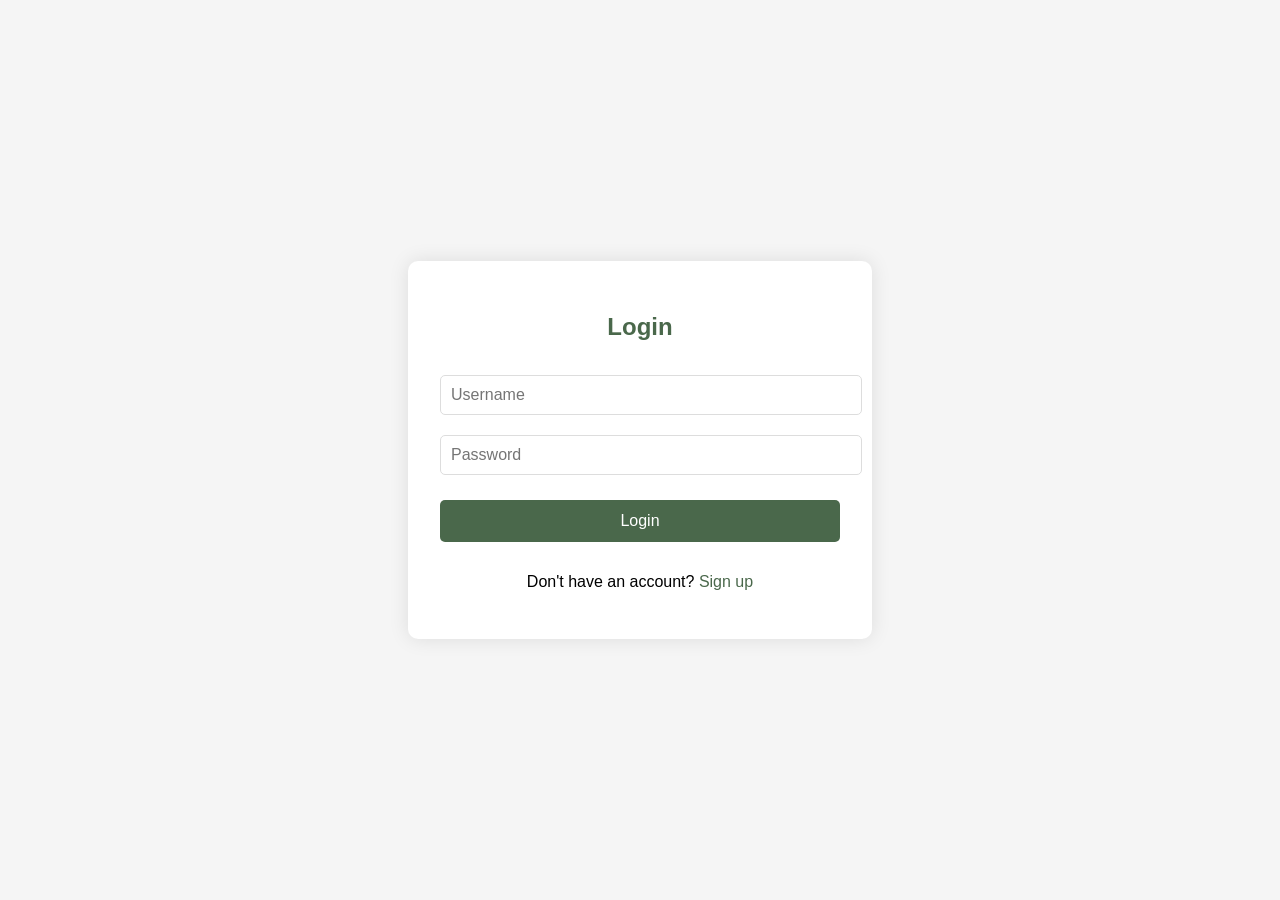
==== InsulinTracker/src/login.html @ 2bfd20a2 "Add initial implementation of Insulin Tracker application - Created .gitignore file to exclude unnec" ====
<!DOCTYPE html>
<html lang="en">
<head>
    <meta charset="UTF-8">
    <meta name="viewport" content="width=device-width, initial-scale=1.0">
    <title>Login - Insulin Tracker</title>
    <link rel="stylesheet" href="style.css">
</head>
<body>
    <div class="auth-container">
        <div class="auth-box" id="loginBox">
            <h2>Login</h2>
            <input type="text" id="loginUsername" placeholder="Username">
            <input type="password" id="loginPassword" placeholder="Password">
            <button onclick="login()">Login</button>
            <p>Don't have an account? <a href="#" onclick="showSignup()">Sign up</a></p>
        </div>

        <div class="auth-box" id="signupBox" style="display: none;">
            <h2>Sign Up</h2>
            <input type="text" id="signupUsername" placeholder="Username">
            <input type="password" id="signupPassword" placeholder="Password">
            <input type="password" id="confirmPassword" placeholder="Confirm Password">
            <button onclick="signup()">Sign Up</button>
            <p>Already have an account? <a href="#" onclick="showLogin()">Login</a></p>
        </div>
    </div>

    <script>
        function showSignup() {
            document.getElementById('loginBox').style.display = 'none';
            document.getElementById('signupBox').style.display = 'block';
        }

        function showLogin() {
            document.getElementById('signupBox').style.display = 'none';
            document.getElementById('loginBox').style.display = 'block';
        }

        async function login() {
            const username = document.getElementById('loginUsername').value;
            const password = document.getElementById('loginPassword').value;

            try {
                const response = await fetch('/login', {
                    method: 'POST',
                    headers: { 'Content-Type': 'application/json' },
                    body: JSON.stringify({ username, password })
                });

                const data = await response.json();
                if (response.ok) {
                    window.location.href = '/';
                } else {
                    alert(data.error);
                }
            } catch (err) {
                alert('Error connecting to server');
            }
        }

        async function signup() {
            const username = document.getElementById('signupUsername').value;
            const password = document.getElementById('signupPassword').value;
            const confirmPass = document.getElementById('confirmPassword').value;

            if (password !== confirmPass) {
                alert('Passwords do not match');
                return;
            }

            try {
                const response = await fetch('/signup', {
                    method: 'POST',
                    headers: { 'Content-Type': 'application/json' },
                    body: JSON.stringify({ username, password })
                });

                const data = await response.json();
                if (response.ok) {
                    alert('Account created successfully! Please log in.');
                    showLogin();
                } else {
                    alert(data.error);
                }
            } catch (err) {
                alert('Error connecting to server');
            }
        }
    </script>
</body>
</html>
---- InsulinTracker/src/style.css ----
body {
    font-family: Arial, sans-serif;
    margin: 0;
    padding: 20px;
    background-color: #ebe5e5;
}

.auth-container {
    position: fixed;
    top: 0;
    left: 0;
    width: 100%;
    height: 100vh;
    background-color: #ebe5e5;
    display: flex;
    justify-content: center;
    align-items: center;
    z-index: 9999;
}

.auth-box {
    background-color: white;
    padding: 2rem;
    border-radius: 10px;
    box-shadow: 0 0 20px rgba(0, 0, 0, 0.2);
    width: 100%;
    max-width: 400px;
}

.auth-title {
    text-align: center;
    margin-bottom: 1.5rem;
    color: #333;
}

.auth-tabs {
    display: flex;
    justify-content: center;
    margin-bottom: 1.5rem;
}

.auth-tab {
    padding: 0.5rem 1.5rem;
    border: none;
    background: none;
    cursor: pointer;
    font-size: 1rem;
    color: #666;
    border-bottom: 2px solid transparent;
}

.auth-tab.active {
    color: #4a684b;
    border-bottom: 2px solid #4a684b;
}

.auth-form {
    display: flex;
    flex-direction: column;
    gap: 1rem;
    background: white;
    padding: 20px;
    border-radius: 8px;
    width: 100%;
    box-sizing: border-box;
}

.auth-form button {
    background-color: #4a684b;
    color: white;
    border: none;
    padding: 12px 20px;
    border-radius: 5px;
    cursor: pointer;
    font-size: 16px;
    margin-top: 10px;
}

.auth-form button:hover {
    background-color: #3a5a3b;
}

#main-content {
    display: none;
}

.auth-form input {
    padding: 0.8rem;
    border: 1px solid #ddd;
    border-radius: 5px;
    font-size: 1rem;
}

.auth-button {
    background-color: #4a684b;
    color: white;
    border: none;
    padding: 0.8rem;
    border-radius: 5px;
    cursor: pointer;
    font-size: 1rem;
    transition: background-color 0.2s;
}

.auth-button:hover {
    background-color: #3a5a3b;
}

.error-message {
    color: #dc3545;
    margin: 0.5rem 0;
    text-align: center;
    font-size: 0.9rem;}

h1 {
    color: #333;
}

.Title {
    text-align: center
}

#insulinButton{
    background-color: #4a684b;
    color: white;
    border: none;
    padding: 10px 20px;
    text-align: center;
    text-decoration: none;
    display: inline-block;
    font-size: 16px;
    margin: 4px 2px;
    cursor: pointer;
    border-radius: 12px
}

#TitlePart{
    text-align: center;
    border-style: solid;
    border-color: transparent;
    border-radius: 10px;
    box-shadow: 0 0 20px rgb(3, 3, 3, 0.2);
    margin-bottom: 20px; 
    /* gives me space for the second box */
}


#Calculations{
    text-align: center;
    text-size-adjust: 10px;
    border-style: solid;
    border-color: transparent;
    border-radius: 10px;
    box-shadow: 0 0 20px rgb(3, 3, 3, 0.2);
    margin-bottom: 20px;
}

#MealAnalyzer {
    text-align: center;
    border-style: solid;
    border-color: transparent;
    border-radius: 10px;
    box-shadow: 0 0 20px rgb(3, 3, 3, 0.2);
    padding: 20px;
    margin-bottom: 20px;
}

#mealInput {
    width: 80%;
    padding: 10px;
    margin: 10px 0;
    border-radius: 5px;
    border: 1px solid #ccc;
    font-family: Arial, sans-serif;
}

#analyzeMealBtn {
    background-color: #4a684b;
    color: white;
    border: none;
    padding: 10px 20px;
    text-align: center;
    text-decoration: none;
    display: inline-block;
    font-size: 16px;
    margin: 4px 2px;
    cursor: pointer;
    border-radius: 12px;
}

#mealResults {
    margin-top: 15px;
    text-align: left;
    padding: 15px;
    background-color: #f9f9f9;
    border-radius: 5px;
    display: none;
}

.food-log-section {
    margin-top: 20px;
    padding: 15px;
    background-color: #fff;
    border-radius: 10px;
    box-shadow: 0 0 10px rgba(0,0,0,0.1);
}

.food-log {
    max-height: 300px;
    overflow-y: auto;
    padding: 10px;
}

.food-entry {
    display: flex;
    justify-content: space-between;
    align-items: center;
    padding: 10px;
    margin: 5px 0;
    background-color: #f9f9f9;
    border-radius: 5px;
    border-left: 4px solid #4a684b;
}

.food-entry .time {
    color: #666;
    font-size: 0.9em;
    margin-right: 10px;
}

.food-entry .calories {
    color: #4a684b;
    font-weight: bold;
}

#chatbot {
    text-align: center;
    margin-top: 20px;
    border-style: solid;
    border-color: transparent;
    border-radius: 10px;
    box-shadow: 0 0 20px rgb(3, 3, 3, 0.2);
    padding: 20px;
}

#main-chatbot-messages {
    height: 200px;
    overflow-y: auto;
    margin: 10px 0;
    padding: 10px;
    background: #f9f9f9;
    border-radius: 5px;
    text-align: left;
}

#main-chatbot-input {
    width: 70%;
    padding: 8px;
    margin-right: 10px;
    border: 1px solid #ccc;
    border-radius: 5px;
}

#chatbot button {
    padding: 8px 20px;
    background-color: #4a684b;
    color: white;
    border: none;
    border-radius: 5px;
    cursor: pointer;
}

#chatbot button:hover {
    background-color: #3d573e;
}

/* Auth Styles */
.auth-container {
    display: flex;
    justify-content: center;
    align-items: center;
    min-height: 100vh;
    background-color: #f5f5f5;
}

.auth-box {
    background: white;
    padding: 2rem;
    border-radius: 10px;
    box-shadow: 0 0 20px rgba(0,0,0,0.1);
    width: 100%;
    max-width: 400px;
}

.auth-box h2 {
    text-align: center;
    color: #4a684b;
    margin-bottom: 1.5rem;
}

.auth-box input {
    width: 100%;
    padding: 10px;
    margin: 10px 0;
    border: 1px solid #ddd;
    border-radius: 5px;
    font-size: 1rem;
}

.auth-box button {
    width: 100%;
    padding: 12px;
    background-color: #4a684b;
    color: white;
    border: none;
    border-radius: 5px;
    cursor: pointer;
    font-size: 1rem;
    margin: 15px 0;
}

.auth-box button:hover {
    background-color: #3d573e;
}

.auth-box p {
    text-align: center;
    margin-top: 1rem;
}

.auth-box a {
    color: #4a684b;
    text-decoration: none;
}

.auth-box a:hover {
    text-decoration: underline;
}

.clear-button {
    background-color: #964B4B !important;
    margin-left: 5px !important;
}

.clear-button:hover {
    background-color: #833F3F !important;
    text-align: center;
    border-style: solid;
    border-color: transparent;
    border-radius: 10px;
    box-shadow: 0 0 20px rgb(3, 3, 3, 0.2);
    margin-top: 20px; 
    /* gives me space for the second box */
}

#chatbot button {
    background-color: #4a684b;
    color: white;
    border: none;
    padding: 6px 20px;
    text-align: center;
    text-decoration: none;
    display: inline-block;
    font-size: 16px;
    margin: 4px 2px;
    cursor: pointer;
    border-radius: 12px}

#toggle-chat {
  position: fixed;
  bottom: 20px;
  right: 20px;
  z-index: 1001;
  background-color: #4a684b;
  color: white;
  border: none;
  padding: 10px 20px;
  border-radius: 5px;
  cursor: pointer;
}

#toggle-chat:hover {
  background-color: #3d573e;
}

#chatbot-box {
  position: fixed;
  bottom: 70px;
  right: 20px;
  display: none;
}

#chatbot-box.show {
  display: block;
  width: 300px;
  background: #fff;
  border: 1px solid #ccc;
  border-radius: 10px;
  box-shadow: 0 0 10px #aaa;
  padding: 10px;
  z-index: 1000;
}
#chatbot-messages {
  height: 150px;
  overflow-y: auto;
  margin-bottom: 10px;
  background: #f9f9f9;
  border-radius: 5px;
  padding: 5px;
  font-size: 14px;
}
#chatbot-input {
  width: 70%;
  padding: 5px;
  border-radius: 5px;
  border: 1px solid #ccc;
}
#chatbot-box button {
  width: 25%;
  padding: 5px;
  border-radius: 5px;
  border: none;
  background: #0078d4;
  color: #fff;
  cursor: pointer;
}
#chatbot-box button:hover {
  background: #005fa3;
}

#foodlogger{
    text-align: center;
    border-style: solid;
    border-color: transparent;
    border-radius: 10px;
    box-shadow: 0 0 20px rgb(3, 3, 3, 0.2);
    margin-top: 20px; 
    /* gives me space for the second box */
}

#food-grid {
  margin-top: 20px;
  display: grid;
  grid-template-columns: repeat(4, 1fr);
  grid-gap: 10px;
  padding: 20px;
  border: 1px solid #ddd;
  border-radius: 10px;
  box-shadow: 0 0 10px rgba(0, 0, 0, 0.1);
}

.grid-header {
  grid-column: 1 / -1;
  background-color: #f0f0f0;
  padding: 10px;
  border-bottom: 1px solid #ddd;
}

.grid-cell {
  padding: 10px;
  border-bottom: 1px solid #ddd;
}

.grid-body {
  grid-column: 1 / -1;
}
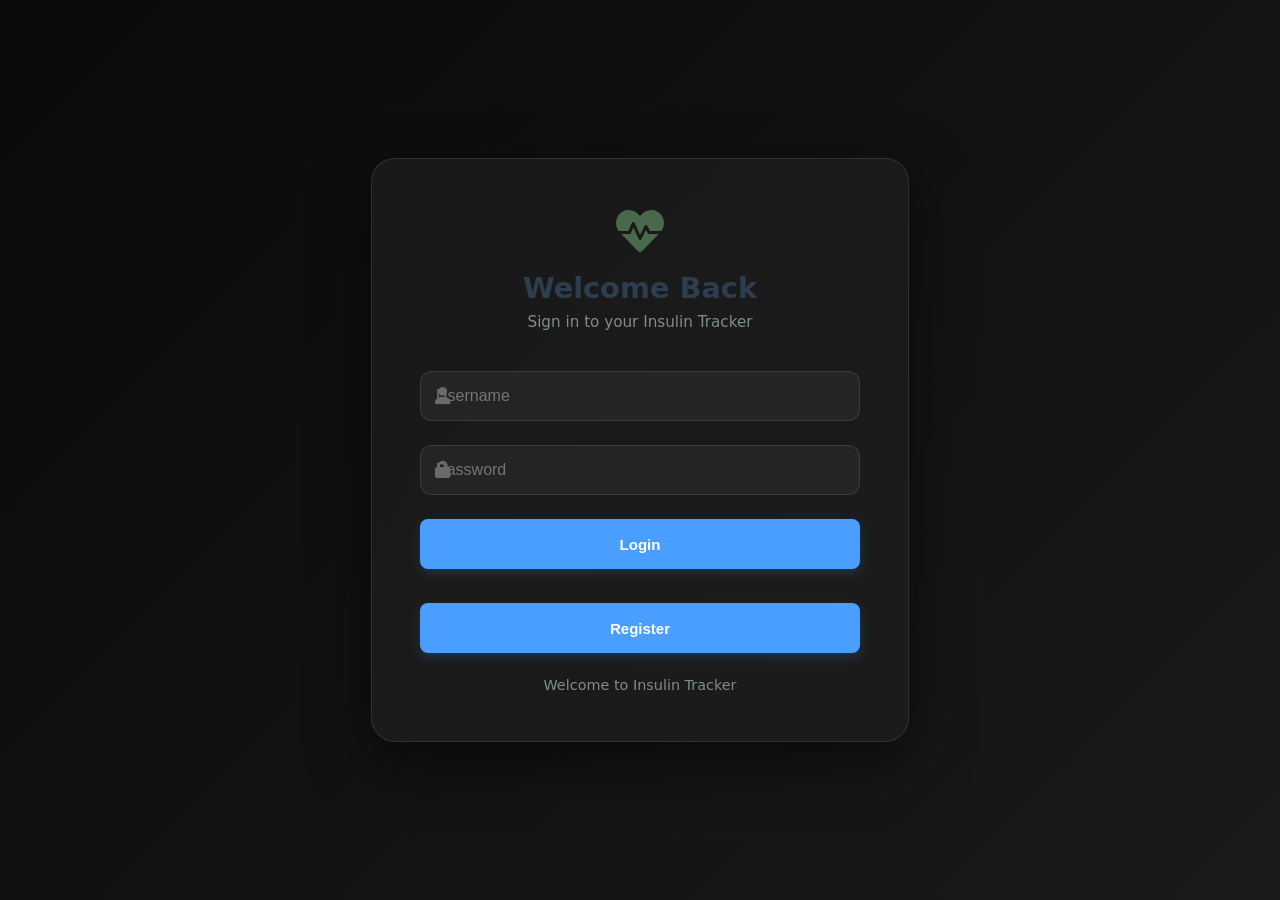
==== commit fa8396e6: "comitting code changes for iteration 1" ====
--- a/InsulinTracker/src/login.html
+++ b/InsulinTracker/src/login.html
@@ -5,41 +5,169 @@
     <meta name="viewport" content="width=device-width, initial-scale=1.0">
     <title>Login - Insulin Tracker</title>
     <link rel="stylesheet" href="style.css">
+    <link rel="stylesheet" href="https://cdnjs.cloudflare.com/ajax/libs/font-awesome/6.0.0/css/all.min.css">
 </head>
 <body>
     <div class="auth-container">
-        <div class="auth-box" id="loginBox">
-            <h2>Login</h2>
-            <input type="text" id="loginUsername" placeholder="Username">
-            <input type="password" id="loginPassword" placeholder="Password">
-            <button onclick="login()">Login</button>
-            <p>Don't have an account? <a href="#" onclick="showSignup()">Sign up</a></p>
+        <div class="auth-box fade-in-up" id="loginBox">
+            <div class="auth-header">
+                <i class="fas fa-heartbeat"></i>
+                <h2>Welcome Back</h2>
+                <p class="auth-subtitle">Sign in to your Insulin Tracker</p>
+            </div>
+            
+            <div class="auth-form">
+                <div class="input-group">
+                    <i class="fas fa-user"></i>
+                    <input type="text" id="loginUsername" placeholder="Username" required>
+                </div>
+                <div class="input-group">
+                    <i class="fas fa-lock"></i>
+                    <input type="password" id="loginPassword" placeholder="Password" required>
+                </div>
+                
+                <div class="error-message" id="loginError" style="display: none;"></div>
+                
+                <button class="auth-button" onclick="login()" id="loginBtn">
+                    <span class="btn-text">Login</span>
+                    <div class="spinner" style="display: none;"></div>
+                </button>
+                
+                <button class="auth-button secondary" onclick="showSignup()" id="signupBtn">
+                    <span class="btn-text">Register</span>
+                </button>
+            </div>
+            
+            <div class="auth-footer">
+                <p>Welcome to Insulin Tracker</p>
+            </div>
         </div>
 
-        <div class="auth-box" id="signupBox" style="display: none;">
-            <h2>Sign Up</h2>
-            <input type="text" id="signupUsername" placeholder="Username">
-            <input type="password" id="signupPassword" placeholder="Password">
-            <input type="password" id="confirmPassword" placeholder="Confirm Password">
-            <button onclick="signup()">Sign Up</button>
-            <p>Already have an account? <a href="#" onclick="showLogin()">Login</a></p>
+        <div class="auth-box fade-in-up" id="signupBox" style="display: none;">
+            <div class="auth-header">
+                <i class="fas fa-user-plus"></i>
+                <h2>Create Account</h2>
+                <p class="auth-subtitle">Join Insulin Tracker today</p>
+            </div>
+            
+            <div class="auth-form">
+                <div class="input-group">
+                    <i class="fas fa-user"></i>
+                    <input type="text" id="signupUsername" placeholder="Username" required>
+                </div>
+                <div class="input-group">
+                    <i class="fas fa-lock"></i>
+                    <input type="password" id="signupPassword" placeholder="Password" required>
+                </div>
+                <div class="input-group">
+                    <i class="fas fa-lock"></i>
+                    <input type="password" id="confirmPassword" placeholder="Confirm Password" required>
+                </div>
+                
+                <div class="error-message" id="signupError" style="display: none;"></div>
+                
+                <button class="auth-button" onclick="signup()" id="signupSubmitBtn">
+                    <span class="btn-text">Sign Up</span>
+                    <div class="spinner" style="display: none;"></div>
+                </button>
+                
+                <button class="auth-button secondary" onclick="showLogin()" id="backToLoginBtn">
+                    <span class="btn-text">Back to Login</span>
+                </button>
+            </div>
+            
+            <div class="auth-footer">
+                <p>Create your account to start tracking</p>
+            </div>
         </div>
     </div>
 
     <script>
         function showSignup() {
-            document.getElementById('loginBox').style.display = 'none';
-            document.getElementById('signupBox').style.display = 'block';
+            const loginBox = document.getElementById('loginBox');
+            const signupBox = document.getElementById('signupBox');
+            
+            loginBox.style.opacity = '0';
+            loginBox.style.transform = 'translateY(20px)';
+            
+            setTimeout(() => {
+                loginBox.style.display = 'none';
+                signupBox.style.display = 'block';
+                signupBox.style.opacity = '0';
+                signupBox.style.transform = 'translateY(20px)';
+                
+                setTimeout(() => {
+                    signupBox.style.opacity = '1';
+                    signupBox.style.transform = 'translateY(0)';
+                }, 50);
+            }, 300);
         }
 
         function showLogin() {
-            document.getElementById('signupBox').style.display = 'none';
-            document.getElementById('loginBox').style.display = 'block';
+            const loginBox = document.getElementById('loginBox');
+            const signupBox = document.getElementById('signupBox');
+            
+            signupBox.style.opacity = '0';
+            signupBox.style.transform = 'translateY(20px)';
+            
+            setTimeout(() => {
+                signupBox.style.display = 'none';
+                loginBox.style.display = 'block';
+                loginBox.style.opacity = '0';
+                loginBox.style.transform = 'translateY(20px)';
+                
+                setTimeout(() => {
+                    loginBox.style.opacity = '1';
+                    loginBox.style.transform = 'translateY(0)';
+                }, 50);
+            }, 300);
+        }
+
+        function showError(elementId, message) {
+            const errorElement = document.getElementById(elementId);
+            errorElement.textContent = message;
+            errorElement.style.display = 'block';
+            errorElement.style.opacity = '0';
+            errorElement.style.transform = 'translateY(-10px)';
+            
+            setTimeout(() => {
+                errorElement.style.opacity = '1';
+                errorElement.style.transform = 'translateY(0)';
+            }, 50);
+        }
+
+        function hideError(elementId) {
+            const errorElement = document.getElementById(elementId);
+            errorElement.style.display = 'none';
+        }
+
+        function setLoading(buttonId, isLoading) {
+            const button = document.getElementById(buttonId);
+            const btnText = button.querySelector('.btn-text');
+            const spinner = button.querySelector('.spinner');
+            
+            if (isLoading) {
+                button.disabled = true;
+                btnText.style.display = 'none';
+                spinner.style.display = 'block';
+            } else {
+                button.disabled = false;
+                btnText.style.display = 'block';
+                spinner.style.display = 'none';
+            }
         }
 
         async function login() {
             const username = document.getElementById('loginUsername').value;
             const password = document.getElementById('loginPassword').value;
+
+            if (!username || !password) {
+                showError('loginError', 'Please fill in all fields');
+                return;
+            }
+
+            hideError('loginError');
+            setLoading('loginBtn', true);
 
             try {
                 const response = await fetch('/login', {
@@ -52,10 +180,12 @@
                 if (response.ok) {
                     window.location.href = '/';
                 } else {
-                    alert(data.error);
+                    showError('loginError', data.error);
                 }
             } catch (err) {
-                alert('Error connecting to server');
+                showError('loginError', 'Error connecting to server');
+            } finally {
+                setLoading('loginBtn', false);
             }
         }
 
@@ -64,13 +194,21 @@
             const password = document.getElementById('signupPassword').value;
             const confirmPass = document.getElementById('confirmPassword').value;
 
+            if (!username || !password || !confirmPass) {
+                showError('signupError', 'Please fill in all fields');
+                return;
+            }
+
             if (password !== confirmPass) {
-                alert('Passwords do not match');
+                showError('signupError', 'Passwords do not match');
                 return;
             }
 
+            hideError('signupError');
+            setLoading('signupBtn', true);
+
             try {
-                const response = await fetch('/signup', {
+                const response = await fetch('/register', {
                     method: 'POST',
                     headers: { 'Content-Type': 'application/json' },
                     body: JSON.stringify({ username, password })
@@ -78,15 +216,30 @@
 
                 const data = await response.json();
                 if (response.ok) {
-                    alert('Account created successfully! Please log in.');
-                    showLogin();
+                    showError('signupError', 'Account created successfully! Please log in.');
+                    setTimeout(() => {
+                        showLogin();
+                    }, 2000);
                 } else {
-                    alert(data.error);
+                    showError('signupError', data.error);
                 }
             } catch (err) {
-                alert('Error connecting to server');
-            }
-        }
+                showError('signupError', 'Error connecting to server');
+            } finally {
+                setLoading('signupBtn', false);
+            }
+        }
+
+        // Add enter key support
+        document.addEventListener('keypress', function(e) {
+            if (e.key === 'Enter') {
+                if (document.getElementById('loginBox').style.display !== 'none') {
+                    login();
+                } else {
+                    signup();
+                }
+            }
+        });
     </script>
 </body>
 </html>
--- a/InsulinTracker/src/style.css
+++ b/InsulinTracker/src/style.css
@@ -1,8 +1,389 @@
+/* Dark Theme Color Variables */
+:root {
+    /* Base Backgrounds */
+    --bg-primary: #0a0a0a;
+    --bg-secondary: #1a1a1a;
+    --bg-tertiary: #2a2a2a;
+    
+    /* Glass Surfaces */
+    --glass-bg: rgba(30, 30, 30, 0.7);
+    --glass-border: rgba(255, 255, 255, 0.1);
+    --glass-shadow: rgba(0, 0, 0, 0.5);
+    
+    /* Text */
+    --text-primary: #ffffff;
+    --text-secondary: #b0b0b0;
+    --text-muted: #6a6a6a;
+    
+    /* Accents */
+    --accent-primary: #4a9eff;
+    --accent-secondary: #6b7280;
+    --accent-success: #10b981;
+    --accent-warning: #f59e0b;
+    --accent-error: #ef4444;
+}
+
+/* Global Styles */
+* {
+    transition: background-color 0.2s ease,
+                border-color 0.2s ease,
+                transform 0.2s ease,
+                box-shadow 0.2s ease;
+}
+
 body {
-    font-family: Arial, sans-serif;
+    font-family: 'Inter', 'Segoe UI', system-ui, -apple-system, sans-serif;
     margin: 0;
+    padding: 0;
+    background: var(--bg-primary);
+    color: var(--text-primary);
+    min-height: 100vh;
+    overflow-x: hidden;
+}
+
+/* Glass Effect Utility */
+.glass-card {
+    background: var(--glass-bg);
+    backdrop-filter: blur(10px);
+    -webkit-backdrop-filter: blur(10px);
+    border: 1px solid var(--glass-border);
+    border-radius: 16px;
+    box-shadow: 0 8px 32px var(--glass-shadow);
+}
+
+/* Custom Scrollbar */
+::-webkit-scrollbar {
+    width: 8px;
+    height: 8px;
+}
+
+::-webkit-scrollbar-track {
+    background: var(--bg-secondary);
+}
+
+::-webkit-scrollbar-thumb {
+    background: var(--bg-tertiary);
+    border-radius: 4px;
+}
+
+::-webkit-scrollbar-thumb:hover {
+    background: var(--accent-secondary);
+}
+
+/* Main Sidebar Navigation */
+.main-sidebar {
+    position: fixed;
+    left: 0;
+    top: 0;
+    height: 100vh;
+    width: 250px;
+    background: rgba(20, 20, 20, 0.9);
+    backdrop-filter: blur(20px);
+    -webkit-backdrop-filter: blur(20px);
+    border-right: 1px solid var(--glass-border);
+    box-shadow: 0 0 40px var(--glass-shadow);
+    transition: transform 0.3s ease;
+    z-index: 1000;
+    display: flex;
+    flex-direction: column;
+}
+
+.main-sidebar.collapsed {
+    transform: translateX(-190px); /* Show only icons */
+}
+
+.sidebar-header {
+    padding: 24px 20px;
+    border-bottom: 1px solid var(--glass-border);
+    display: flex;
+    justify-content: space-between;
+    align-items: center;
+}
+
+.sidebar-header h2 {
+    margin: 0;
+    color: var(--text-primary);
+    font-size: 18px;
+    font-weight: 600;
+    letter-spacing: 0.5px;
+}
+
+.collapse-btn {
+    background: rgba(255, 255, 255, 0.05);
+    border: 1px solid var(--glass-border);
+    font-size: 18px;
+    color: var(--text-primary);
+    cursor: pointer;
+    padding: 8px;
+    border-radius: 8px;
+    transition: all 0.2s;
+}
+
+.collapse-btn:hover {
+    background: rgba(255, 255, 255, 0.1);
+    transform: scale(1.05);
+}
+
+.nav-menu {
+    list-style: none;
+    padding: 0;
+    margin: 0;
+    flex: 1;
+}
+
+.nav-item {
+    display: flex;
+    align-items: center;
+    padding: 15px 20px;
+    cursor: pointer;
+    transition: all 0.2s;
+    border-left: 3px solid transparent;
+    margin: 4px 0;
+}
+
+.nav-item:hover {
+    background: rgba(255, 255, 255, 0.05);
+}
+
+.nav-item.active {
+    background: rgba(74, 158, 255, 0.1);
+    border-left-color: var(--accent-primary);
+}
+
+.nav-icon {
+    font-size: 18px;
+    margin-right: 12px;
+    width: 24px;
+    text-align: center;
+    opacity: 0.8;
+}
+
+.nav-item:hover .nav-icon,
+.nav-item.active .nav-icon {
+    opacity: 1;
+}
+
+.nav-text {
+    font-size: 14px;
+    font-weight: 500;
+    color: var(--text-secondary);
+}
+
+.nav-item.active .nav-text {
+    color: var(--text-primary);
+}
+
+.nav-link {
+    display: flex;
+    align-items: center;
+    width: 100%;
+}
+
+.dropdown-arrow {
+    margin-left: auto;
+    font-size: 12px;
+    transition: transform 0.2s;
+}
+
+.profile-dropdown-content {
+    padding: 16px 20px;
+    background: rgba(255, 255, 255, 0.03);
+    border-top: 1px solid var(--glass-border);
+    backdrop-filter: blur(10px);
+    -webkit-backdrop-filter: blur(10px);
+    width: 100%;
+    box-sizing: border-box;
+    overflow: hidden;
+}
+
+.profile-form-compact {
+    display: flex;
+    flex-direction: column;
+    gap: 12px;
+}
+
+.profile-form-compact input,
+.profile-form-compact select {
+    padding: 10px 14px;
+    border: 1px solid var(--glass-border);
+    border-radius: 8px;
+    font-size: 13px;
+    background: rgba(255, 255, 255, 0.95);
+    color: #1a1a1a;
+    width: 100%;
+    box-sizing: border-box;
+}
+
+.profile-form-compact select option {
+    background: white;
+    color: #1a1a1a;
+}
+
+.profile-form-compact input::placeholder {
+    color: #666666;
+}
+
+.profile-form-compact input:focus,
+.profile-form-compact select:focus {
+    outline: none;
+    border-color: var(--accent-primary);
+    box-shadow: 0 0 0 3px rgba(74, 158, 255, 0.1);
+}
+
+.profile-form-compact button {
+    padding: 10px 14px;
+    font-size: 13px;
+    margin-top: 4px;
+    background: var(--accent-primary);
+    border: none;
+    border-radius: 8px;
+    color: white;
+    font-weight: 500;
+    cursor: pointer;
+    width: 100%;
+    box-sizing: border-box;
+}
+
+.profile-form-compact button:hover {
+    background: #3a8eef;
+    transform: translateY(-1px);
+}
+
+.sidebar-footer {
     padding: 20px;
-    background-color: #ebe5e5;
+    border-top: 1px solid var(--glass-border);
+}
+
+.logout-btn {
+    width: 100%;
+    background: var(--accent-error);
+    color: white;
+    border: none;
+    padding: 12px 15px;
+    border-radius: 8px;
+    font-size: 14px;
+    font-weight: 600;
+    cursor: pointer;
+    transition: all 0.3s ease;
+}
+
+.logout-btn:hover {
+    background: #dc2626;
+    transform: translateY(-2px);
+    box-shadow: 0 4px 12px rgba(239, 68, 68, 0.3);
+}
+
+/* App Content Layout */
+.app-content {
+    margin-left: 60px; /* Space for collapsed sidebar */
+    transition: margin-left 0.3s ease;
+    padding: 32px;
+    min-height: 100vh;
+    background: var(--bg-primary);
+}
+
+.main-sidebar:not(.collapsed) ~ .app-content {
+    margin-left: 250px; /* Space for expanded sidebar */
+}
+
+.page-content {
+    display: none;
+}
+
+.page-content.active {
+    display: block;
+}
+
+/* Chatbot Full Page Styles */
+.chatbot-fullpage {
+    max-width: 900px;
+    margin: 0 auto;
+    background: var(--glass-bg);
+    backdrop-filter: blur(10px);
+    -webkit-backdrop-filter: blur(10px);
+    border: 1px solid var(--glass-border);
+    border-radius: 20px;
+    padding: 36px;
+    box-shadow: 0 12px 40px var(--glass-shadow);
+}
+
+.chatbot-messages {
+    height: 500px;
+    overflow-y: auto;
+    border: 1px solid var(--glass-border);
+    border-radius: 12px;
+    padding: 20px;
+    margin-bottom: 20px;
+    background: rgba(255, 255, 255, 0.02);
+}
+
+.chatbot-messages div {
+    margin: 12px 0;
+    padding: 8px;
+    line-height: 1.6;
+}
+
+.chatbot-messages b {
+    color: var(--accent-primary);
+}
+
+.chatbot-input-area {
+    display: flex;
+    flex-direction: column;
+    gap: 12px;
+}
+
+.chatbot-input-area input {
+    padding: 14px 18px;
+    border: 1px solid var(--glass-border);
+    border-radius: 12px;
+    font-size: 16px;
+    background: rgba(255, 255, 255, 0.05);
+    color: var(--text-primary);
+}
+
+.chatbot-input-area input:focus {
+    outline: none;
+    border-color: var(--accent-primary);
+    box-shadow: 0 0 0 3px rgba(74, 158, 255, 0.15);
+}
+
+.chatbot-input-area .button-group {
+    display: flex;
+    gap: 12px;
+}
+
+/* Universal Button Styles */
+button {
+    background: var(--accent-primary);
+    color: white;
+    border: none;
+    padding: 12px 24px;
+    border-radius: 8px;
+    font-size: 15px;
+    font-weight: 600;
+    cursor: pointer;
+    transition: all 0.3s ease;
+    box-shadow: 0 4px 12px rgba(74, 158, 255, 0.2);
+}
+
+button:hover:not(:disabled) {
+    transform: translateY(-2px);
+    box-shadow: 0 8px 20px rgba(74, 158, 255, 0.3);
+    background: #3a8eef;
+}
+
+button:active:not(:disabled) {
+    transform: translateY(0);
+    box-shadow: 0 2px 8px rgba(74, 158, 255, 0.2);
+}
+
+button:disabled {
+    background: var(--bg-tertiary);
+    color: var(--text-muted);
+    cursor: not-allowed;
+    transform: none;
+    box-shadow: none;
 }
 
 .auth-container {
@@ -11,113 +392,221 @@
     left: 0;
     width: 100%;
     height: 100vh;
-    background-color: #ebe5e5;
     display: flex;
     justify-content: center;
     align-items: center;
     z-index: 9999;
+    padding: 20px;
+    box-sizing: border-box;
+    background: linear-gradient(135deg, var(--bg-primary) 0%, var(--bg-secondary) 100%);
 }
 
 .auth-box {
-    background-color: white;
-    padding: 2rem;
-    border-radius: 10px;
-    box-shadow: 0 0 20px rgba(0, 0, 0, 0.2);
+    background: var(--glass-bg);
+    backdrop-filter: blur(15px);
+    -webkit-backdrop-filter: blur(15px);
+    padding: 3rem;
+    border-radius: 24px;
+    border: 1px solid var(--glass-border);
+    box-shadow: 0 20px 60px var(--glass-shadow);
     width: 100%;
-    max-width: 400px;
+    max-width: 440px;
+    animation: float 6s ease-in-out infinite, fadeIn 0.5s ease;
+    transition: all 0.3s ease;
+}
+
+@keyframes float {
+    0%, 100% { transform: translateY(0px); }
+    50% { transform: translateY(-12px); }
+}
+
+@keyframes fadeIn {
+    from { opacity: 0; transform: translateY(20px); }
+    to { opacity: 1; transform: translateY(0); }
+}
+
+.fade-in-up {
+    animation: fadeInUp 0.8s ease-out;
+}
+
+@keyframes fadeInUp {
+    from {
+        opacity: 0;
+        transform: translateY(30px);
+    }
+    to {
+        opacity: 1;
+        transform: translateY(0);
+    }
+}
+
+.auth-header {
+    text-align: center;
+    margin-bottom: 2.5rem;
+}
+
+.auth-header i {
+    font-size: 3rem;
+    color: #4a684b;
+    margin-bottom: 1rem;
+    animation: pulse 2s infinite;
+}
+
+@keyframes pulse {
+    0%, 100% { transform: scale(1); }
+    50% { transform: scale(1.05); }
+}
+
+.auth-header h2 {
+    color: #2c3e50;
+    margin: 0 0 0.5rem 0;
+    font-size: 1.8rem;
+    font-weight: 600;
+}
+
+.auth-subtitle {
+    color: #7f8c8d;
+    margin: 0;
+    font-size: 0.95rem;
 }
 
 .auth-title {
-    text-align: center;
+    color: var(--text-primary);
+    font-size: 2rem;
+    font-weight: 700;
+    margin-bottom: 0.5rem;
+}
+
+.auth-form {
+    display: flex;
+    flex-direction: column;
+    gap: 1.5rem;
     margin-bottom: 1.5rem;
-    color: #333;
-}
-
-.auth-tabs {
-    display: flex;
+}
+
+.input-group {
+    position: relative;
+    display: flex;
+    align-items: center;
+}
+
+.input-group i {
+    position: absolute;
+    left: 15px;
+    color: #bdc3c7;
+    font-size: 1.1rem;
+    z-index: 2;
+    transition: color 0.3s ease;
+}
+
+.input-group input,
+.auth-form input {
+    width: 100%;
+    padding: 15px 15px 15px 15px;
+    border: 1px solid var(--glass-border);
+    border-radius: 12px;
+    font-size: 1rem;
+    background: rgba(255, 255, 255, 0.05);
+    color: var(--text-primary);
+    transition: all 0.3s ease;
+    box-sizing: border-box;
+}
+
+.input-group input:focus,
+.auth-form input:focus {
+    outline: none;
+    border-color: var(--accent-primary);
+    box-shadow: 0 0 0 3px rgba(74, 158, 255, 0.15);
+    background: rgba(255, 255, 255, 0.08);
+}
+
+.input-group input:focus + i,
+.input-group input:focus ~ i {
+    color: var(--accent-primary);
+}
+
+.input-group i {
+    color: var(--text-muted);
+}
+
+.auth-button {
+    position: relative;
+    overflow: hidden;
+    display: flex;
+    align-items: center;
     justify-content: center;
-    margin-bottom: 1.5rem;
-}
-
-.auth-tab {
-    padding: 0.5rem 1.5rem;
-    border: none;
-    background: none;
-    cursor: pointer;
-    font-size: 1rem;
-    color: #666;
-    border-bottom: 2px solid transparent;
-}
-
-.auth-tab.active {
+    min-height: 50px;
+}
+
+.auth-button.secondary {
+    margin-top: 10px;
+}
+
+.spinner {
+    width: 20px;
+    height: 20px;
+    border: 2px solid rgba(255, 255, 255, 0.3);
+    border-top: 2px solid white;
+    border-radius: 50%;
+    animation: spin 1s linear infinite;
+}
+
+@keyframes spin {
+    0% { transform: rotate(0deg); }
+    100% { transform: rotate(360deg); }
+}
+
+.auth-footer {
+    text-align: center;
+    margin-top: 1rem;
+}
+
+.auth-footer p {
+    color: #7f8c8d;
+    margin: 0;
+    font-size: 0.9rem;
+}
+
+.auth-footer a {
     color: #4a684b;
-    border-bottom: 2px solid #4a684b;
-}
-
-.auth-form {
-    display: flex;
-    flex-direction: column;
-    gap: 1rem;
-    background: white;
-    padding: 20px;
+    text-decoration: none;
+    font-weight: 600;
+    transition: color 0.3s ease;
+}
+
+.auth-footer a:hover {
+    color: #3a5a3b;
+    text-decoration: underline;
+}
+
+.error-message {
+    color: #e74c3c;
+    background: rgba(231, 76, 60, 0.1);
+    border: 1px solid rgba(231, 76, 60, 0.2);
     border-radius: 8px;
-    width: 100%;
-    box-sizing: border-box;
-}
-
-.auth-form button {
-    background-color: #4a684b;
-    color: white;
-    border: none;
-    padding: 12px 20px;
-    border-radius: 5px;
-    cursor: pointer;
-    font-size: 16px;
-    margin-top: 10px;
-}
-
-.auth-form button:hover {
-    background-color: #3a5a3b;
+    padding: 12px;
+    margin: 0.5rem 0;
+    text-align: center;
+    font-size: 0.9rem;
+    font-weight: 500;
+    transition: all 0.3s ease;
 }
 
 #main-content {
     display: none;
 }
 
-.auth-form input {
-    padding: 0.8rem;
-    border: 1px solid #ddd;
-    border-radius: 5px;
-    font-size: 1rem;
-}
-
-.auth-button {
-    background-color: #4a684b;
-    color: white;
-    border: none;
-    padding: 0.8rem;
-    border-radius: 5px;
-    cursor: pointer;
-    font-size: 1rem;
-    transition: background-color 0.2s;
-}
-
-.auth-button:hover {
-    background-color: #3a5a3b;
-}
-
-.error-message {
-    color: #dc3545;
-    margin: 0.5rem 0;
-    text-align: center;
-    font-size: 0.9rem;}
-
 h1 {
-    color: #333;
+    color: var(--text-primary);
+    font-weight: 700;
 }
 
 .Title {
-    text-align: center
+    text-align: center;
+    color: var(--text-primary);
+    font-weight: 700;
+    font-size: 2rem;
+    margin-bottom: 1rem;
 }
 
 #insulinButton{
@@ -136,49 +625,294 @@
 
 #TitlePart{
     text-align: center;
-    border-style: solid;
-    border-color: transparent;
-    border-radius: 10px;
-    box-shadow: 0 0 20px rgb(3, 3, 3, 0.2);
-    margin-bottom: 20px; 
-    /* gives me space for the second box */
-}
-
-
-#Calculations{
-    text-align: center;
-    text-size-adjust: 10px;
-    border-style: solid;
-    border-color: transparent;
-    border-radius: 10px;
-    box-shadow: 0 0 20px rgb(3, 3, 3, 0.2);
-    margin-bottom: 20px;
-}
-
-#MealAnalyzer {
-    text-align: center;
-    border-style: solid;
-    border-color: transparent;
-    border-radius: 10px;
-    box-shadow: 0 0 20px rgb(3, 3, 3, 0.2);
-    padding: 20px;
-    margin-bottom: 20px;
-}
-
-#mealInput {
-    width: 80%;
-    padding: 10px;
-    margin: 10px 0;
-    border-radius: 5px;
-    border: 1px solid #ccc;
-    font-family: Arial, sans-serif;
-}
-
-#analyzeMealBtn {
-    background-color: #4a684b;
+    background: var(--glass-bg);
+    backdrop-filter: blur(10px);
+    -webkit-backdrop-filter: blur(10px);
+    border: 1px solid var(--glass-border);
+    border-radius: 16px;
+    box-shadow: 0 8px 32px var(--glass-shadow);
+    margin-bottom: 24px;
+    padding: 32px;
+}
+
+#TitlePart p {
+    color: var(--text-secondary);
+}
+
+#TitlePart a {
+    color: var(--accent-primary);
+    text-decoration: none;
+    transition: color 0.2s;
+}
+
+#TitlePart a:hover {
+    color: #3a8eef;
+}
+
+/* Creator Attribution Styling */
+.creator-attribution {
+    font-size: 1.1rem;
+    color: var(--text-primary);
+    margin: 1rem 0 0.5rem 0;
+    line-height: 1.6;
+}
+
+.creator-attribution strong {
+    color: var(--accent-primary);
+    font-weight: 600;
+}
+
+.creator-links {
+    font-size: 1rem;
+    color: var(--text-secondary);
+    margin-top: 0.5rem;
+}
+
+.creator-links a {
+    display: inline-flex;
+    align-items: center;
+    gap: 0.4rem;
+    color: #0077b5;
+    text-decoration: none;
+    font-weight: 500;
+    padding: 0.3rem 0.8rem;
+    border-radius: 8px;
+    background: rgba(0, 119, 181, 0.1);
+    transition: all 0.3s ease;
+}
+
+.creator-links a:hover {
+    background: rgba(0, 119, 181, 0.2);
+    transform: translateY(-2px);
+    box-shadow: 0 4px 12px rgba(0, 119, 181, 0.3);
+}
+
+.creator-links a i {
+    font-size: 1.2rem;
+}
+
+/* Insulin Input Section */
+.insulin-input-section {
+    margin: 24px 0;
+    padding: 24px;
+    background: var(--glass-bg);
+    backdrop-filter: blur(10px);
+    -webkit-backdrop-filter: blur(10px);
+    border: 1px solid var(--glass-border);
+    border-radius: 16px;
+    box-shadow: 0 8px 32px var(--glass-shadow);
+}
+
+.insulin-input-section h3 {
+    margin-bottom: 16px;
+    color: var(--text-primary);
+    font-size: 1.3rem;
+}
+
+.insulin-input-form {
+    display: flex;
+    gap: 12px;
+    align-items: center;
+    flex-wrap: wrap;
+}
+
+.insulin-input-form input,
+.insulin-input-form select {
+    padding: 12px 16px;
+    border: 1px solid var(--glass-border);
+    border-radius: 8px;
+    background: var(--glass-bg);
+    color: var(--text-primary);
+    font-size: 1rem;
+    flex: 1;
+    min-width: 120px;
+}
+
+.insulin-input-form input:focus,
+.insulin-input-form select:focus {
+    outline: none;
+    border-color: var(--accent-primary);
+}
+
+.log-insulin-btn {
+    padding: 12px 24px;
+    background: var(--accent-primary);
     color: white;
     border: none;
-    padding: 10px 20px;
+    border-radius: 8px;
+    font-size: 1rem;
+    font-weight: 600;
+    cursor: pointer;
+    transition: all 0.3s ease;
+}
+
+.log-insulin-btn:hover {
+    background: #3a8eef;
+    transform: translateY(-2px);
+    box-shadow: 0 4px 12px rgba(74, 144, 226, 0.3);
+}
+
+/* Insulin Log Section */
+.insulin-log-section {
+    width: 100%;
+    padding: 24px;
+    background: var(--glass-bg);
+    backdrop-filter: blur(10px);
+    -webkit-backdrop-filter: blur(10px);
+    border: 1px solid var(--glass-border);
+    border-radius: 16px;
+    box-shadow: 0 8px 32px var(--glass-shadow);
+    box-sizing: border-box;
+    margin-top: 24px;
+}
+
+.insulin-log-header {
+    margin-bottom: 16px;
+}
+
+.insulin-log-header h2 {
+    color: var(--text-primary);
+    font-size: 1.5rem;
+    font-weight: 600;
+}
+
+.insulin-log {
+    display: flex;
+    flex-direction: column;
+    gap: 12px;
+}
+
+.insulin-entry {
+    padding: 16px;
+    background: rgba(255, 255, 255, 0.05);
+    border: 1px solid var(--glass-border);
+    border-radius: 12px;
+    transition: all 0.3s ease;
+}
+
+.insulin-entry:hover {
+    background: rgba(255, 255, 255, 0.08);
+    transform: translateY(-2px);
+    box-shadow: 0 4px 12px var(--glass-shadow);
+}
+
+.insulin-entry-header {
+    display: flex;
+    justify-content: space-between;
+    align-items: center;
+    margin-bottom: 8px;
+}
+
+.insulin-time {
+    font-size: 0.9rem;
+    color: var(--text-secondary);
+    font-weight: 500;
+}
+
+.insulin-type-badge {
+    padding: 4px 12px;
+    border-radius: 12px;
+    font-size: 0.85rem;
+    font-weight: 600;
+    text-transform: capitalize;
+}
+
+.insulin-type-badge.basal {
+    background: rgba(74, 144, 226, 0.2);
+    color: var(--accent-primary);
+}
+
+.insulin-type-badge.bolus {
+    background: rgba(139, 92, 246, 0.2);
+    color: #8b5cf6;
+}
+
+.insulin-entry-body {
+    display: flex;
+    align-items: center;
+}
+
+.insulin-units {
+    font-size: 1.1rem;
+    color: var(--text-primary);
+    font-weight: 600;
+}
+
+.no-entries {
+    text-align: center;
+    color: var(--text-secondary);
+    padding: 32px;
+    font-style: italic;
+}
+
+#Calculations{
+    text-align: center;
+    background: var(--glass-bg);
+    backdrop-filter: blur(10px);
+    -webkit-backdrop-filter: blur(10px);
+    border: 1px solid var(--glass-border);
+    border-radius: 16px;
+    box-shadow: 0 8px 32px var(--glass-shadow);
+    margin-bottom: 24px;
+    padding: 32px;
+}
+
+#MealAnalyzer {
+    text-align: center;
+    background: var(--glass-bg);
+    backdrop-filter: blur(10px);
+    -webkit-backdrop-filter: blur(10px);
+    border: 1px solid var(--glass-border);
+    border-radius: 16px;
+    box-shadow: 0 8px 32px var(--glass-shadow);
+    padding: 32px;
+    margin-bottom: 24px;
+    display: flex;
+    flex-direction: column;
+}
+
+.meal-buttons {
+    display: flex;
+    gap: 15px;
+    justify-content: center;
+    margin-top: 20px;
+    padding-top: 15px;
+    border-top: 2px solid #e0e0e0;
+}
+
+.meal-buttons button {
+    flex: 1;
+    max-width: 200px;
+}
+
+#mealInput {
+    width: 90%;
+    padding: 16px;
+    margin: 16px 0;
+    border-radius: 12px;
+    border: 1px solid var(--glass-border);
+    background: rgba(255, 255, 255, 0.05);
+    color: var(--text-primary);
+    font-family: 'Inter', 'Segoe UI', system-ui, sans-serif;
+    font-size: 15px;
+    resize: vertical;
+}
+
+#mealInput:focus {
+    outline: none;
+    border-color: var(--accent-primary);
+    box-shadow: 0 0 0 3px rgba(74, 158, 255, 0.15);
+}
+
+#mealInput::placeholder {
+    color: var(--text-muted);
+}
+
+#analyzeMealBtn {
+    background: var(--accent-primary);
+    color: white;
+    border: none;
+    padding: 12px 24px;
     text-align: center;
     text-decoration: none;
     display: inline-block;
@@ -186,51 +920,154 @@
     margin: 4px 2px;
     cursor: pointer;
     border-radius: 12px;
+    transition: all 0.3s ease;
+}
+
+#analyzeMealBtn:hover {
+    background: #3a8eef;
+    transform: translateY(-2px);
 }
 
 #mealResults {
-    margin-top: 15px;
+    margin-top: 20px;
     text-align: left;
-    padding: 15px;
-    background-color: #f9f9f9;
-    border-radius: 5px;
+    padding: 0;
+    background: transparent;
+    border-radius: 0;
     display: none;
 }
 
 .food-log-section {
-    margin-top: 20px;
-    padding: 15px;
-    background-color: #fff;
-    border-radius: 10px;
-    box-shadow: 0 0 10px rgba(0,0,0,0.1);
+    width: 100%;
+    padding: 24px;
+    background: var(--glass-bg);
+    backdrop-filter: blur(10px);
+    -webkit-backdrop-filter: blur(10px);
+    border: 1px solid var(--glass-border);
+    border-radius: 16px;
+    box-shadow: 0 8px 32px var(--glass-shadow);
+    box-sizing: border-box;
 }
 
 .food-log {
-    max-height: 300px;
+    max-height: 400px;
     overflow-y: auto;
-    padding: 10px;
+    padding: 12px;
 }
 
 .food-entry {
     display: flex;
     justify-content: space-between;
     align-items: center;
-    padding: 10px;
-    margin: 5px 0;
-    background-color: #f9f9f9;
-    border-radius: 5px;
-    border-left: 4px solid #4a684b;
+    padding: 16px;
+    margin: 12px 0;
+    background: rgba(255, 255, 255, 0.03);
+    border-radius: 12px;
+    border-left: 4px solid var(--accent-primary);
+    transition: all 0.3s ease;
+    border: 1px solid var(--glass-border);
+}
+
+.food-entry:hover {
+    background: rgba(255, 255, 255, 0.08);
+    transform: translateX(4px);
+    box-shadow: 0 4px 16px var(--glass-shadow);
 }
 
 .food-entry .time {
-    color: #666;
-    font-size: 0.9em;
-    margin-right: 10px;
+    font-size: 0.9rem;
+    color: var(--text-muted);
+    min-width: 80px;
+}
+
+.food-entry .description {
+    flex: 1;
+    margin: 0 10px;
+    font-weight: 500;
+    color: var(--text-primary);
 }
 
 .food-entry .calories {
-    color: #4a684b;
     font-weight: bold;
+    color: var(--accent-primary);
+    min-width: 80px;
+    text-align: right;
+}
+
+.food-entry .effect {
+    font-size: 0.9rem;
+    color: var(--text-secondary);
+    min-width: 100px;
+    text-align: center;
+}
+
+.food-entry .insulin {
+    font-size: 0.9rem;
+    color: var(--text-secondary);
+    min-width: 120px;
+    text-align: center;
+}
+
+.food-entry .delete-btn {
+    background: none;
+    border: none;
+    color: var(--accent-error);
+    cursor: pointer;
+    padding: 8px;
+    border-radius: 6px;
+    transition: all 0.3s ease;
+    margin-left: 10px;
+    font-size: 14px;
+}
+
+.food-entry .delete-btn:hover {
+    background: var(--accent-error);
+    color: white;
+    transform: scale(1.1);
+}
+
+.food-entry .insulin-toggle {
+    background: none;
+    border: none;
+    color: var(--accent-primary);
+    cursor: pointer;
+    padding: 8px;
+    border-radius: 6px;
+    transition: all 0.3s ease;
+    margin-left: 5px;
+    font-size: 14px;
+}
+
+.food-entry .insulin-toggle:hover {
+    background: var(--accent-primary);
+    color: white;
+}
+
+.food-entry .insulin-suggestion {
+    display: none;
+    background: rgba(74, 158, 255, 0.1);
+    border: 1px solid var(--accent-primary);
+    border-radius: 8px;
+    padding: 12px;
+    margin-top: 8px;
+    font-size: 0.9rem;
+    color: var(--text-primary);
+}
+
+.food-entry .insulin-suggestion.show {
+    display: block;
+    animation: slideDown 0.3s ease-out;
+}
+
+@keyframes slideDown {
+    from {
+        opacity: 0;
+        transform: translateY(-10px);
+    }
+    to {
+        opacity: 1;
+        transform: translateY(0);
+    }
 }
 
 #chatbot {
@@ -241,6 +1078,7 @@
     border-radius: 10px;
     box-shadow: 0 0 20px rgb(3, 3, 3, 0.2);
     padding: 20px;
+    background-color: #f5f5dc;
 }
 
 #main-chatbot-messages {
@@ -262,79 +1100,32 @@
 }
 
 #chatbot button {
-    padding: 8px 20px;
-    background-color: #4a684b;
-    color: white;
-    border: none;
-    border-radius: 5px;
-    cursor: pointer;
-}
-
-#chatbot button:hover {
-    background-color: #3d573e;
-}
-
-/* Auth Styles */
-.auth-container {
-    display: flex;
-    justify-content: center;
-    align-items: center;
-    min-height: 100vh;
-    background-color: #f5f5f5;
-}
-
-.auth-box {
-    background: white;
-    padding: 2rem;
-    border-radius: 10px;
-    box-shadow: 0 0 20px rgba(0,0,0,0.1);
-    width: 100%;
-    max-width: 400px;
-}
-
-.auth-box h2 {
-    text-align: center;
-    color: #4a684b;
-    margin-bottom: 1.5rem;
-}
-
-.auth-box input {
-    width: 100%;
-    padding: 10px;
-    margin: 10px 0;
-    border: 1px solid #ddd;
-    border-radius: 5px;
-    font-size: 1rem;
-}
-
-.auth-box button {
-    width: 100%;
-    padding: 12px;
-    background-color: #4a684b;
-    color: white;
-    border: none;
-    border-radius: 5px;
-    cursor: pointer;
-    font-size: 1rem;
-    margin: 15px 0;
-}
-
-.auth-box button:hover {
-    background-color: #3d573e;
-}
-
-.auth-box p {
-    text-align: center;
-    margin-top: 1rem;
-}
-
-.auth-box a {
-    color: #4a684b;
-    text-decoration: none;
-}
-
-.auth-box a:hover {
-    text-decoration: underline;
+    margin-left: 10px;
+}
+
+/* Responsive Design */
+@media (max-width: 480px) {
+    .auth-box {
+        padding: 1.5rem;
+        margin: 10px;
+        max-width: calc(100% - 20px);
+    }
+    
+    .auth-header i {
+        font-size: 2.5rem;
+    }
+    
+    .auth-header h2 {
+        font-size: 1.5rem;
+    }
+    
+    .input-group input {
+        padding: 12px 12px 12px 40px;
+    }
+    
+    .auth-button {
+        padding: 12px 15px;
+    }
 }
 
 .clear-button {
@@ -416,16 +1207,7 @@
   border: 1px solid #ccc;
 }
 #chatbot-box button {
-  width: 25%;
-  padding: 5px;
-  border-radius: 5px;
-  border: none;
-  background: #0078d4;
-  color: #fff;
-  cursor: pointer;
-}
-#chatbot-box button:hover {
-  background: #005fa3;
+    width: 25%;
 }
 
 #foodlogger{
@@ -436,6 +1218,186 @@
     box-shadow: 0 0 20px rgb(3, 3, 3, 0.2);
     margin-top: 20px; 
     /* gives me space for the second box */
+}
+
+#calendar-section {
+    text-align: center;
+    background: var(--glass-bg);
+    backdrop-filter: blur(10px);
+    -webkit-backdrop-filter: blur(10px);
+    border: 1px solid var(--glass-border);
+    border-radius: 16px;
+    box-shadow: 0 8px 32px var(--glass-shadow);
+    padding: 32px;
+    margin-bottom: 24px;
+}
+
+/* Duplicate removed - using dark theme version above */
+
+.food-log-header {
+    display: flex;
+    justify-content: space-between;
+    align-items: center;
+    margin-bottom: 20px;
+}
+
+.food-log-header h2 {
+    margin: 0;
+    color: var(--text-primary);
+    font-weight: 600;
+}
+
+.day-nav-btn {
+    background: var(--accent-primary);
+    color: white;
+    border: none;
+    padding: 10px 16px;
+    border-radius: 8px;
+    cursor: pointer;
+    font-size: 16px;
+    font-weight: 600;
+    transition: all 0.3s ease;
+}
+
+.day-nav-btn:hover {
+    background: #3a8eef;
+    transform: translateY(-2px);
+}
+
+.day-nav-btn:disabled {
+    background: var(--bg-tertiary);
+    color: var(--text-muted);
+    cursor: not-allowed;
+    transform: none;
+}
+
+/* Food Log Calendar Container */
+.food-log-calendar-container {
+    display: flex;
+    flex-direction: column;
+    gap: 32px;
+}
+
+.calendar-container {
+    width: 100%;
+    background: var(--glass-bg);
+    backdrop-filter: blur(10px);
+    -webkit-backdrop-filter: blur(10px);
+    padding: 24px;
+    border-radius: 16px;
+    border: 1px solid var(--glass-border);
+    box-shadow: 0 8px 32px var(--glass-shadow);
+    box-sizing: border-box;
+}
+
+.calendar-header {
+    display: flex;
+    justify-content: space-between;
+    align-items: center;
+    margin-bottom: 24px;
+}
+
+.calendar-nav-btn {
+    background: var(--accent-primary);
+    color: white;
+    border: none;
+    padding: 10px 16px;
+    border-radius: 8px;
+    cursor: pointer;
+    font-size: 16px;
+    font-weight: 600;
+    transition: all 0.3s ease;
+}
+
+.calendar-nav-btn:hover {
+    background: #3a8eef;
+    transform: translateY(-2px);
+}
+
+#current-month-year {
+    margin: 0;
+    font-size: 1.6rem;
+    color: var(--text-primary);
+    font-weight: 600;
+}
+
+.calendar-grid {
+    display: grid;
+    grid-template-columns: repeat(7, 1fr);
+    gap: 8px;
+    width: 100%;
+    margin-bottom: 20px;
+}
+
+.calendar-day-header {
+    background: var(--accent-secondary);
+    color: white;
+    padding: 12px;
+    font-weight: 600;
+    border-radius: 8px;
+    font-size: 13px;
+}
+
+.calendar-day {
+    background: rgba(255, 255, 255, 0.03);
+    border: 1px solid var(--glass-border);
+    padding: 12px;
+    cursor: pointer;
+    border-radius: 8px;
+    transition: all 0.3s ease;
+    min-height: 50px;
+    display: flex;
+    align-items: center;
+    justify-content: center;
+    color: var(--text-primary);
+}
+
+.calendar-day .day-number {
+    font-weight: 500;
+}
+
+.calendar-day:hover {
+    background: rgba(74, 158, 255, 0.15);
+    transform: scale(1.05);
+    border-color: var(--accent-primary);
+}
+
+.calendar-day.has-meals {
+    background: rgba(16, 185, 129, 0.15);
+    border-color: var(--accent-success);
+}
+
+.calendar-day.selected {
+    background: var(--accent-primary);
+    color: white;
+    border-color: var(--accent-primary);
+}
+
+.calendar-day.other-month {
+    color: var(--text-muted);
+    background: rgba(255, 255, 255, 0.01);
+}
+
+.day-meals-container {
+    text-align: left;
+    background-color: white;
+    border-radius: 10px;
+    padding: 20px;
+    margin-top: 20px;
+    box-shadow: 0 2px 10px rgba(0,0,0,0.1);
+}
+
+.day-meals-list {
+    max-height: 300px;
+    overflow-y: auto;
+}
+
+.meal-item {
+    background-color: #f8f9fa;
+    border-left: 4px solid #4a684b;
+    padding: 10px;
+    margin: 10px 0;
+    border-radius: 5px;
 }
 
 #food-grid {
@@ -447,6 +1409,7 @@
   border: 1px solid #ddd;
   border-radius: 10px;
   box-shadow: 0 0 10px rgba(0, 0, 0, 0.1);
+  background-color: #f5f5dc;
 }
 
 .grid-header {
@@ -463,4 +1426,942 @@
 
 .grid-body {
   grid-column: 1 / -1;
+}
+
+/* AI Tips Toggleable Corner Box */
+.toggle-tips-btn {
+    position: fixed;
+    bottom: 20px;
+    right: 20px;
+    width: 60px;
+    height: 60px;
+    background-color: #4a684b;
+    color: white;
+    border: none;
+    border-radius: 50%;
+    font-size: 24px;
+    cursor: pointer;
+    z-index: 1001;
+    box-shadow: 0 4px 15px rgba(0, 0, 0, 0.3);
+    transition: all 0.3s ease;
+}
+
+.toggle-tips-btn:hover {
+    background-color: #3a5a3b;
+    transform: scale(1.1);
+}
+
+.ai-tips-bubble {
+    position: fixed;
+    bottom: 90px;
+    right: 20px;
+    width: 300px;
+    background-color: #f5f5dc;
+    border: 2px solid #4a684b;
+    border-radius: 15px;
+    box-shadow: 0 4px 20px rgba(0, 0, 0, 0.2);
+    z-index: 1000;
+    animation: slideUp 0.5s ease-out;
+}
+
+@keyframes slideUp {
+    from {
+        transform: translateY(100px);
+        opacity: 0;
+    }
+    to {
+        transform: translateY(0);
+        opacity: 1;
+    }
+}
+
+.tips-header {
+    display: flex;
+    justify-content: space-between;
+    align-items: center;
+    padding: 15px;
+    background-color: #4a684b;
+    color: white;
+    border-radius: 13px 13px 0 0;
+}
+
+.tips-header h4 {
+    margin: 0;
+    font-size: 1rem;
+}
+
+.close-tips-btn {
+    background: none;
+    border: none;
+    color: white;
+    font-size: 20px;
+    cursor: pointer;
+    padding: 0;
+    width: 25px;
+    height: 25px;
+    border-radius: 50%;
+    transition: background-color 0.3s ease;
+}
+
+.close-tips-btn:hover {
+    background-color: rgba(255, 255, 255, 0.2);
+}
+
+.tips-content {
+    padding: 15px;
+    max-height: 200px;
+    overflow-y: auto;
+}
+
+.tips-content p {
+    margin: 0;
+    line-height: 1.4;
+    color: #2c3e50;
+}
+
+.refresh-tips-btn {
+    width: 100%;
+    background-color: #4a684b;
+    color: white;
+    border: none;
+    padding: 10px;
+    border-radius: 0 0 13px 13px;
+    cursor: pointer;
+    font-size: 14px;
+    transition: background-color 0.3s ease;
+}
+
+.refresh-tips-btn:hover {
+    background-color: #3a5a3b;
+}
+
+/* Daily Dashboard */
+#daily-dashboard {
+    text-align: center;
+    background: var(--glass-bg);
+    backdrop-filter: blur(10px);
+    -webkit-backdrop-filter: blur(10px);
+    border: 1px solid var(--glass-border);
+    border-radius: 16px;
+    box-shadow: 0 8px 32px var(--glass-shadow);
+    padding: 32px;
+    margin-bottom: 24px;
+}
+
+.dashboard-grid {
+    display: grid;
+    grid-template-columns: repeat(auto-fit, minmax(300px, 1fr));
+    gap: 24px;
+    margin-top: 24px;
+}
+
+.dashboard-card {
+    background: rgba(255, 255, 255, 0.03);
+    backdrop-filter: blur(10px);
+    -webkit-backdrop-filter: blur(10px);
+    border: 1px solid var(--glass-border);
+    border-radius: 16px;
+    padding: 24px;
+    box-shadow: 0 4px 16px var(--glass-shadow);
+    text-align: left;
+    transition: all 0.3s ease;
+}
+
+.dashboard-card:hover {
+    background: rgba(255, 255, 255, 0.05);
+    transform: translateY(-4px);
+    box-shadow: 0 8px 24px var(--glass-shadow);
+}
+
+.dashboard-card h3 {
+    margin: 0 0 20px 0;
+    color: var(--text-primary);
+    font-size: 1.3rem;
+    font-weight: 600;
+}
+
+.nutrition-stats {
+    display: flex;
+    flex-direction: column;
+    gap: 10px;
+}
+
+.stat-item {
+    display: flex;
+    justify-content: space-between;
+    align-items: center;
+    padding: 12px 0;
+    border-bottom: 1px solid var(--glass-border);
+}
+
+.stat-item:last-child {
+    border-bottom: none;
+}
+
+.stat-label {
+    font-weight: 500;
+    color: var(--text-secondary);
+    font-size: 15px;
+}
+
+.stat-value {
+    font-weight: bold;
+    color: var(--text-primary);
+    font-size: 1.2rem;
+}
+
+.blood-sugar-score {
+    text-align: center;
+}
+
+.rating-circle {
+    width: 100px;
+    height: 100px;
+    border-radius: 50%;
+    display: flex;
+    align-items: center;
+    justify-content: center;
+    margin: 0 auto 20px;
+    font-weight: bold;
+    font-size: 1.3rem;
+    color: white;
+    background: rgba(255, 255, 255, 0.05);
+    border: 3px solid;
+    box-shadow: 0 4px 16px rgba(0, 0, 0, 0.3);
+}
+
+.rating-circle.low {
+    border-color: var(--accent-success);
+    background: linear-gradient(135deg, rgba(16, 185, 129, 0.2), rgba(16, 185, 129, 0.1));
+    color: var(--accent-success);
+}
+
+.rating-circle.medium {
+    border-color: var(--accent-warning);
+    background: linear-gradient(135deg, rgba(245, 158, 11, 0.2), rgba(245, 158, 11, 0.1));
+    color: var(--accent-warning);
+}
+
+.rating-circle.high {
+    border-color: var(--accent-error);
+    background: linear-gradient(135deg, rgba(239, 68, 68, 0.2), rgba(239, 68, 68, 0.1));
+    color: var(--accent-error);
+}
+
+#blood-sugar-explanation {
+    margin: 0;
+    color: var(--text-secondary);
+    font-size: 0.95rem;
+}
+
+.alerts-container {
+    min-height: 80px;
+}
+
+.no-alerts {
+    color: var(--accent-success);
+    font-style: italic;
+    margin: 0;
+    padding: 12px;
+}
+
+.alert-item {
+    background: rgba(245, 158, 11, 0.1);
+    border: 1px solid rgba(245, 158, 11, 0.3);
+    border-left: 4px solid var(--accent-warning);
+    border-radius: 12px;
+    padding: 12px 16px;
+    margin: 8px 0;
+    color: var(--text-primary);
+}
+
+.alert-item.warning {
+    background: rgba(245, 158, 11, 0.1);
+    border-color: rgba(245, 158, 11, 0.3);
+    border-left-color: var(--accent-warning);
+}
+
+.alert-item.danger {
+    background: rgba(239, 68, 68, 0.1);
+    border-color: rgba(239, 68, 68, 0.3);
+    border-left-color: var(--accent-error);
+}
+
+/* ===== NEW PROFILE AND ANALYTICS STYLES ===== */
+
+/* Profile Form Styles */
+.profile-form {
+    background: rgba(255, 255, 255, 0.95);
+    padding: 30px;
+    border-radius: 15px;
+    box-shadow: 0 8px 32px rgba(0, 0, 0, 0.1);
+    margin: 20px 0;
+    backdrop-filter: blur(10px);
+}
+
+.form-row {
+    display: grid;
+    grid-template-columns: 1fr 1fr;
+    gap: 20px;
+    margin-bottom: 20px;
+}
+
+.form-group {
+    display: flex;
+    flex-direction: column;
+}
+
+.form-group label {
+    font-weight: 600;
+    margin-bottom: 8px;
+    color: #333;
+    font-size: 14px;
+}
+
+.form-group input,
+.form-group select {
+    padding: 12px;
+    border: 2px solid #e0e0e0;
+    border-radius: 8px;
+    font-size: 16px;
+    transition: border-color 0.3s ease;
+    background: white;
+}
+
+.form-group input:focus,
+.form-group select:focus {
+    outline: none;
+    border-color: #4a684b;
+    box-shadow: 0 0 0 3px rgba(74, 104, 75, 0.1);
+}
+
+.button-group {
+    display: flex;
+    gap: 15px;
+    margin-top: 20px;
+    justify-content: center;
+}
+
+.button-group button {
+    flex: 1;
+    max-width: 200px;
+}
+
+/* Calculation Results */
+.calculation-results {
+    background: rgba(255, 255, 255, 0.95);
+    padding: 25px;
+    border-radius: 15px;
+    box-shadow: 0 8px 32px rgba(0, 0, 0, 0.1);
+    margin: 20px 0;
+    backdrop-filter: blur(10px);
+}
+
+.results-grid {
+    display: grid;
+    grid-template-columns: repeat(auto-fit, minmax(200px, 1fr));
+    gap: 20px;
+    margin-bottom: 20px;
+}
+
+.result-item {
+    text-align: center;
+    padding: 15px;
+    background: linear-gradient(135deg, #f8f9fa, #e9ecef);
+    border-radius: 10px;
+    border: 2px solid #4a684b;
+}
+
+.result-label {
+    display: block;
+    font-weight: 600;
+    color: #4a684b;
+    margin-bottom: 8px;
+    font-size: 14px;
+}
+
+.result-value {
+    display: block;
+    font-size: 24px;
+    font-weight: bold;
+    color: #333;
+}
+
+.ai-recommendations {
+    background: linear-gradient(135deg, #e3f2fd, #bbdefb);
+    padding: 20px;
+    border-radius: 10px;
+    border-left: 4px solid #2196f3;
+    margin-top: 20px;
+}
+
+.ai-recommendations h4 {
+    margin: 0 0 10px 0;
+    color: #1976d2;
+    font-size: 16px;
+}
+
+.ai-recommendations p {
+    margin: 0;
+    color: #333;
+    line-height: 1.6;
+}
+
+/* Insulin Logging */
+.insulin-logging {
+    background: rgba(255, 255, 255, 0.95);
+    padding: 25px;
+    border-radius: 15px;
+    box-shadow: 0 8px 32px rgba(0, 0, 0, 0.1);
+    margin: 20px 0;
+    backdrop-filter: blur(10px);
+}
+
+.insulin-logging h3 {
+    margin-top: 0;
+    color: #4a684b;
+    text-align: center;
+}
+
+/* Analytics Dashboard */
+#analytics-dashboard {
+    margin: 24px 0;
+    background: var(--glass-bg);
+    backdrop-filter: blur(10px);
+    -webkit-backdrop-filter: blur(10px);
+    border: 1px solid var(--glass-border);
+    border-radius: 16px;
+    box-shadow: 0 8px 32px var(--glass-shadow);
+    padding: 32px;
+}
+
+.analytics-grid {
+    display: grid;
+    grid-template-columns: repeat(auto-fit, minmax(300px, 1fr));
+    gap: 24px;
+    margin-bottom: 24px;
+}
+
+.chart-container {
+    background: rgba(255, 255, 255, 0.03);
+    backdrop-filter: blur(10px);
+    -webkit-backdrop-filter: blur(10px);
+    border: 1px solid var(--glass-border);
+    padding: 28px;
+    border-radius: 16px;
+    box-shadow: 0 4px 16px var(--glass-shadow);
+    text-align: center;
+    transition: all 0.3s ease;
+}
+
+.chart-container:hover {
+    background: rgba(255, 255, 255, 0.05);
+    transform: translateY(-4px);
+    box-shadow: 0 8px 24px var(--glass-shadow);
+}
+
+.chart-container h3 {
+    margin: 0 0 24px 0;
+    color: var(--text-primary);
+    font-size: 1.2rem;
+    font-weight: 600;
+}
+
+.chart-wrapper {
+    position: relative;
+    height: 250px;
+    display: flex;
+    align-items: center;
+    justify-content: center;
+}
+
+.chart-center-text {
+    position: absolute;
+    top: 50%;
+    left: 50%;
+    transform: translate(-50%, -50%);
+    font-size: 20px;
+    font-weight: bold;
+    color: var(--text-primary);
+    text-align: center;
+    pointer-events: none;
+    z-index: 10;
+}
+
+/* AI Insights Container */
+.ai-insights-container {
+    background: rgba(255, 255, 255, 0.03);
+    backdrop-filter: blur(10px);
+    -webkit-backdrop-filter: blur(10px);
+    border: 1px solid var(--glass-border);
+    padding: 28px;
+    border-radius: 16px;
+    box-shadow: 0 4px 16px var(--glass-shadow);
+    margin-top: 24px;
+}
+
+.ai-insights-container h3 {
+    margin: 0 0 20px 0;
+    color: var(--text-primary);
+    text-align: center;
+    font-weight: 600;
+}
+
+.ai-insights {
+    background: rgba(74, 158, 255, 0.1);
+    padding: 20px;
+    border-radius: 12px;
+    border-left: 4px solid var(--accent-primary);
+}
+
+.ai-insights p {
+    margin: 0;
+    color: var(--text-secondary);
+    line-height: 1.7;
+    font-style: italic;
+}
+
+/* Responsive Design */
+@media (max-width: 768px) {
+    .form-row {
+        grid-template-columns: 1fr;
+        gap: 15px;
+    }
+    
+    .results-grid {
+        grid-template-columns: 1fr;
+    }
+    
+    .analytics-grid {
+        grid-template-columns: 1fr;
+        gap: 20px;
+    }
+    
+    .chart-wrapper {
+        height: 200px;
+    }
+    
+    .chart-center-text {
+        font-size: 16px;
+    }
+    
+    .button-group {
+        flex-direction: column;
+    }
+    
+    .button-group button {
+        max-width: none;
+    }
+}
+
+@media (max-width: 480px) {
+    .profile-form,
+    .calculation-results,
+    .insulin-logging,
+    .chart-container,
+    .ai-insights-container {
+        padding: 20px;
+        margin: 15px 0;
+    }
+    
+    .chart-wrapper {
+        height: 180px;
+    }
+    
+    .chart-center-text {
+        font-size: 14px;
+    }
+}
+
+/* ===== CALENDAR AND CHATBOT GRID LAYOUT ===== */
+
+/* Calendar and Chatbot Grid Layout */
+.calendar-chatbot-grid {
+    display: grid;
+    grid-template-columns: 50% 48%;
+    gap: 2%;
+    margin: 20px 0;
+}
+
+.calendar-area {
+    display: flex;
+    flex-direction: column;
+    gap: 20px;
+}
+
+.chatbot-area {
+    background: var(--glass-bg);
+    backdrop-filter: blur(10px);
+    -webkit-backdrop-filter: blur(10px);
+    border: 1px solid var(--glass-border);
+    padding: 24px;
+    border-radius: 16px;
+    box-shadow: 0 8px 32px var(--glass-shadow);
+    display: flex;
+    flex-direction: column;
+    height: 100%;
+    min-height: 500px;
+}
+
+.chatbot-title {
+    font-size: 1.5em;
+    margin-bottom: 12px;
+    color: var(--text-primary);
+    font-weight: 600;
+}
+
+.chatbot-area #main-chatbot-messages,
+.chatbot-area p {
+    color: var(--text-secondary);
+}
+
+.chatbot-area #main-chatbot-messages {
+    flex: 1;
+    overflow-y: auto;
+    margin: 15px 0;
+    padding: 16px;
+    border: 1px solid var(--glass-border);
+    border-radius: 12px;
+    background: rgba(255, 255, 255, 0.02);
+}
+
+.chatbot-area input[type="text"] {
+    width: 100%;
+    padding: 14px 18px;
+    border: 1px solid var(--glass-border);
+    border-radius: 12px;
+    font-size: 16px;
+    margin-bottom: 12px;
+    box-sizing: border-box;
+    background: rgba(255, 255, 255, 0.05);
+    color: var(--text-primary);
+}
+
+.chatbot-area input[type="text"]:focus {
+    outline: none;
+    border-color: var(--accent-primary);
+    box-shadow: 0 0 0 3px rgba(74, 158, 255, 0.15);
+}
+
+.chatbot-area .button-group {
+    display: flex;
+    gap: 10px;
+    justify-content: space-between;
+}
+
+.chatbot-area button {
+    flex: 1;
+    padding: 12px 20px;
+    border: none;
+    border-radius: 8px;
+    font-size: 14px;
+    font-weight: 600;
+    cursor: pointer;
+    transition: all 0.3s ease;
+}
+
+.chatbot-area button:first-child {
+    background: var(--accent-primary);
+    color: white;
+}
+
+.chatbot-area button:first-child:hover {
+    background: #3a8eef;
+    transform: translateY(-2px);
+    box-shadow: 0 4px 12px rgba(74, 158, 255, 0.3);
+}
+
+.chatbot-area button:last-child {
+    background: rgba(255, 255, 255, 0.05);
+    color: var(--text-secondary);
+    border: 1px solid var(--glass-border);
+}
+
+.chatbot-area button:last-child:hover {
+    background: rgba(255, 255, 255, 0.1);
+    color: var(--text-primary);
+}
+
+/* Make calendar days clickable */
+.calendar-day:not(.other-month) {
+    cursor: pointer;
+    transition: all 0.2s ease;
+}
+
+.calendar-day:not(.other-month):hover {
+    background: linear-gradient(135deg, var(--accent-primary) 0%, #3a8eef 100%);
+    color: white;
+    transform: scale(1.05);
+    box-shadow: 0 4px 12px rgba(74, 158, 255, 0.4);
+}
+
+.calendar-day:not(.other-month):active {
+    transform: scale(0.98);
+}
+
+/* Responsive design for calendar-chatbot grid */
+/* Meal Analysis Grid Format */
+.meal-analysis-grid {
+    background: rgba(255, 255, 255, 0.03);
+    backdrop-filter: blur(10px);
+    -webkit-backdrop-filter: blur(10px);
+    border: 1px solid var(--glass-border);
+    border-radius: 16px;
+    box-shadow: 0 4px 16px var(--glass-shadow);
+    margin: 20px 0;
+    overflow: hidden;
+}
+
+.analysis-header {
+    background: linear-gradient(135deg, var(--accent-primary) 0%, #3a8eef 100%);
+    color: white;
+    padding: 18px 24px;
+    text-align: center;
+}
+
+.analysis-header h3 {
+    margin: 0;
+    font-size: 1.25em;
+    font-weight: 600;
+}
+
+.analysis-row {
+    display: grid;
+    grid-template-columns: 1fr 1fr;
+    border-bottom: 1px solid var(--glass-border);
+    transition: background-color 0.2s ease;
+}
+
+.analysis-row:last-child {
+    border-bottom: none;
+}
+
+.analysis-row:hover {
+    background: rgba(255, 255, 255, 0.05);
+}
+
+.analysis-label {
+    padding: 16px 24px;
+    font-weight: 600;
+    color: var(--text-secondary);
+    background: rgba(255, 255, 255, 0.02);
+    border-right: 1px solid var(--glass-border);
+}
+
+.analysis-value {
+    padding: 16px 24px;
+    color: var(--text-primary);
+    font-weight: 500;
+    background: rgba(255, 255, 255, 0.01);
+}
+
+@media (max-width: 1024px) {
+    .calendar-chatbot-grid {
+        grid-template-columns: 1fr;
+    }
+    
+    .chatbot-area {
+        max-height: 400px;
+    }
+    
+    .analysis-row {
+        grid-template-columns: 1fr;
+    }
+    
+    .analysis-label {
+        border-right: none;
+        border-bottom: 1px solid #e0e0e0;
+    }
+}
+
+
+
+
+.sidebar-content .calculation-results {
+    background: #f8f9fa;
+    padding: 20px;
+    border-radius: 8px;
+    margin-top: 20px;
+}
+
+.sidebar-content .calculation-results h4 {
+    margin: 0 0 15px 0;
+    color: #333;
+    font-size: 1.2rem;
+}
+
+.sidebar-content .results-grid {
+    display: grid;
+    gap: 10px;
+    margin-bottom: 15px;
+}
+
+.sidebar-content .result-item {
+    display: flex;
+    justify-content: space-between;
+    align-items: center;
+    padding: 8px 0;
+    border-bottom: 1px solid #e0e0e0;
+}
+
+.sidebar-content .result-item:last-child {
+    border-bottom: none;
+}
+
+.sidebar-content .result-label {
+    font-weight: 500;
+    color: #555;
+}
+
+.sidebar-content .result-value {
+    font-weight: 600;
+    color: #007bff;
+}
+
+.sidebar-content .ai-recommendations {
+    margin-top: 15px;
+    padding: 15px;
+    background: white;
+    border-radius: 6px;
+    border-left: 4px solid #007bff;
+}
+
+.sidebar-content .ai-recommendations h4 {
+    margin: 0 0 10px 0;
+    color: #333;
+    font-size: 1rem;
+}
+
+.sidebar-content .ai-recommendations p {
+    margin: 0;
+    color: #666;
+    line-height: 1.5;
+    font-size: 14px;
+}
+
+.recalculate-btn {
+    width: 100%;
+    padding: 10px;
+    background: #6c757d;
+    color: white;
+    border: none;
+    border-radius: 6px;
+    font-size: 14px;
+    cursor: pointer;
+    transition: background 0.2s ease;
+    margin-top: 15px;
+}
+
+.recalculate-btn:hover {
+    background: #5a6268;
+}
+
+.sidebar-overlay {
+    position: fixed;
+    top: 0;
+    left: 0;
+    width: 100%;
+    height: 100%;
+    background: rgba(0, 0, 0, 0.5);
+    z-index: 999;
+    opacity: 0;
+    visibility: hidden;
+    transition: all 0.3s ease;
+}
+
+.sidebar-overlay.active {
+    opacity: 1;
+    visibility: visible;
+}
+
+/* Profile Setup Card */
+.profile-setup-card {
+    background: linear-gradient(135deg, #007bff, #0056b3);
+    color: white;
+    padding: 30px;
+    border-radius: 12px;
+    margin: 20px;
+    text-align: center;
+    box-shadow: 0 4px 20px rgba(0, 123, 255, 0.3);
+}
+
+.setup-card-content h2 {
+    margin: 0 0 15px 0;
+    font-size: 1.8rem;
+}
+
+.setup-card-content p {
+    margin: 0 0 25px 0;
+    font-size: 1.1rem;
+    opacity: 0.9;
+    line-height: 1.5;
+}
+
+.setup-button {
+    background: white;
+    color: #007bff;
+    border: none;
+    padding: 15px 30px;
+    border-radius: 8px;
+    font-size: 1.1rem;
+    font-weight: 600;
+    cursor: pointer;
+    transition: all 0.3s ease;
+    box-shadow: 0 2px 10px rgba(0, 0, 0, 0.1);
+}
+
+.setup-button:hover {
+    transform: translateY(-2px);
+    box-shadow: 0 4px 20px rgba(0, 0, 0, 0.2);
+}
+
+/* Responsive Design */
+@media (max-width: 768px) {
+    .profile-sidebar {
+        width: 100%;
+        left: -100%;
+    }
+    
+    .sidebar-toggle {
+        top: 15px;
+        left: 15px;
+        padding: 10px;
+    }
+    
+    .hamburger {
+        width: 20px;
+        height: 2px;
+    }
+    
+    .profile-setup-card {
+        margin: 15px;
+        padding: 25px;
+    }
+    
+    .setup-card-content h2 {
+        font-size: 1.5rem;
+    }
+    
+    .setup-card-content p {
+        font-size: 1rem;
+    }
+}
+
+@media (max-width: 480px) {
+    .sidebar-content {
+        padding: 15px;
+    }
+    
+    .sidebar-header {
+        padding: 15px;
+    }
+    
+    .sidebar-content .button-group {
+        flex-direction: column;
+    }
+    
+    .profile-setup-card {
+        margin: 10px;
+        padding: 20px;
+    }
 }
